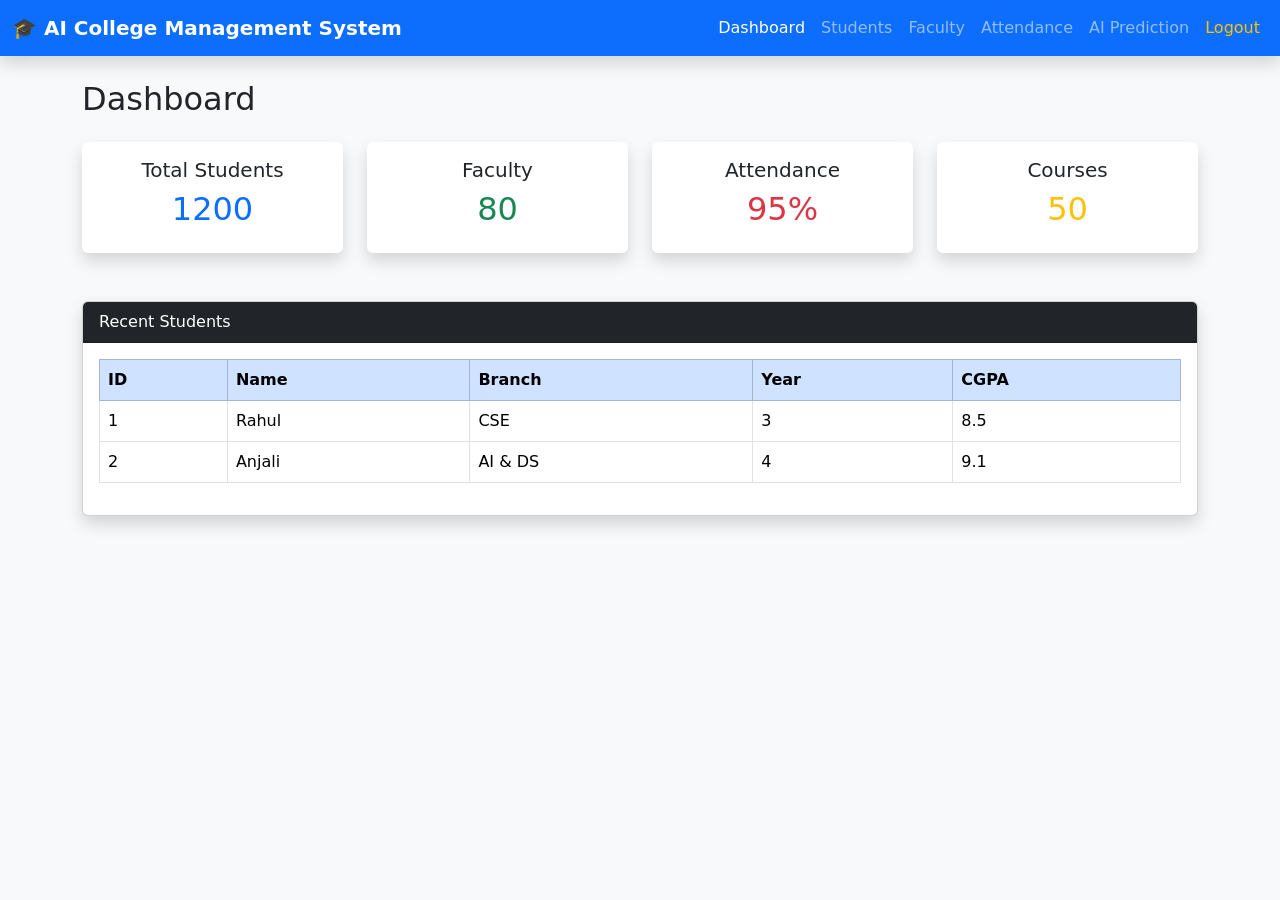
==== templates/dashboard.html @ bec88992 "Added AI College Management System HTML pages" ====
<!DOCTYPE html>
<html lang="en">
<head>
    <meta charset="UTF-8">
    <meta name="viewport" content="width=device-width, initial-scale=1.0">
    <title>Dashboard | AI College Management System</title>

    <!-- Bootstrap -->
    <link href="https://cdn.jsdelivr.net/npm/bootstrap@5.3.3/dist/css/bootstrap.min.css" rel="stylesheet">

    <!-- Custom CSS -->
    <link rel="stylesheet" href="{{ url_for('static', filename='css/style.css') }}">
</head>

<body class="bg-light">

<!-- Navbar -->
<nav class="navbar navbar-expand-lg navbar-dark bg-primary shadow">
    <div class="container-fluid">

        <a class="navbar-brand fw-bold" href="#">
            🎓 AI College Management System
        </a>

        <button class="navbar-toggler" data-bs-toggle="collapse" data-bs-target="#menu">
            <span class="navbar-toggler-icon"></span>
        </button>

        <div class="collapse navbar-collapse" id="menu">

            <ul class="navbar-nav ms-auto">

                <li class="nav-item">
                    <a class="nav-link active" href="/dashboard">Dashboard</a>
                </li>

                <li class="nav-item">
                    <a class="nav-link" href="/students">Students</a>
                </li>

                <li class="nav-item">
                    <a class="nav-link" href="/faculty">Faculty</a>
                </li>

                <li class="nav-item">
                    <a class="nav-link" href="/attendance">Attendance</a>
                </li>

                <li class="nav-item">
                    <a class="nav-link" href="/prediction">AI Prediction</a>
                </li>

                <li class="nav-item">
                    <a class="nav-link text-warning" href="/login">Logout</a>
                </li>

            </ul>

        </div>

    </div>
</nav>


<div class="container mt-4">

    <h2 class="mb-4">
        Dashboard
    </h2>

    <!-- Statistics -->

    <div class="row">

        <div class="col-md-3">

            <div class="card shadow border-0 text-center">

                <div class="card-body">

                    <h5>Total Students</h5>

                    <h2 class="text-primary">
                        1200
                    </h2>

                </div>

            </div>

        </div>


        <div class="col-md-3">

            <div class="card shadow border-0 text-center">

                <div class="card-body">

                    <h5>Faculty</h5>

                    <h2 class="text-success">
                        80
                    </h2>

                </div>

            </div>

        </div>


        <div class="col-md-3">

            <div class="card shadow border-0 text-center">

                <div class="card-body">

                    <h5>Attendance</h5>

                    <h2 class="text-danger">
                        95%
                    </h2>

                </div>

            </div>

        </div>


        <div class="col-md-3">

            <div class="card shadow border-0 text-center">

                <div class="card-body">

                    <h5>Courses</h5>

                    <h2 class="text-warning">
                        50
                    </h2>

                </div>

            </div>

        </div>

    </div>

    <!-- Recent Students -->

    <div class="card mt-5 shadow">

        <div class="card-header bg-dark text-white">

            Recent Students

        </div>

        <div class="card-body">

            <table class="table table-bordered table-hover">

                <thead class="table-primary">

                    <tr>

                        <th>ID</th>

                        <th>Name</th>

                        <th>Branch</th>

                        <th>Year</th>

                        <th>CGPA</th>

                    </tr>

                </thead>

                <tbody>

                    <tr>

                        <td>1</td>

                        <td>Rahul</td>

                        <td>CSE</td>

                        <td>3</td>

                        <td>8.5</td>

                    </tr>

                    <tr>

                        <td>2</td>

                        <td>Anjali</td>

                        <td>AI & DS</td>

                        <td>4</td>

                        <td>9.1</td>

                    </tr>

                </tbody>

            </table>

        </div>

    </div>

</div>


<script src="https://cdn.jsdelivr.net/npm/bootstrap@5.3.3/dist/js/bootstrap.bundle.min.js"></script>

</body>
</html>
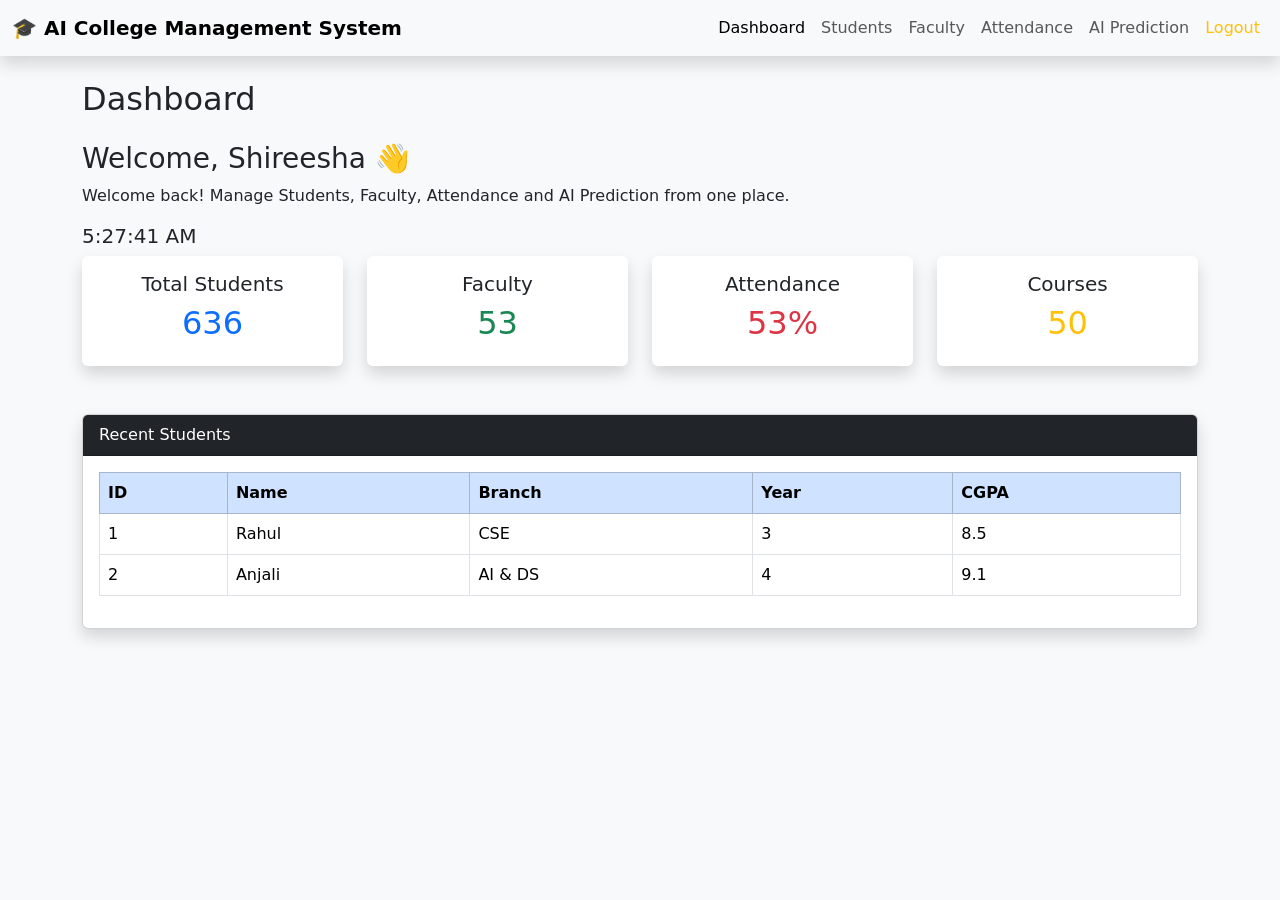
==== commit 43cde8c3: "Improved Home Page UI and Dashboard" ====
--- a/templates/dashboard.html
+++ b/templates/dashboard.html
@@ -15,7 +15,7 @@
 <body class="bg-light">
 
 <!-- Navbar -->
-<nav class="navbar navbar-expand-lg navbar-dark bg-primary shadow">
+<nav class="navbar navbar-expand-lg shadow custom-navbar">
     <div class="container-fluid">
 
         <a class="navbar-brand fw-bold" href="#">
@@ -68,6 +68,18 @@
         Dashboard
     </h2>
 
+    <div class="welcome-box">
+
+    <h3>Welcome, Shireesha 👋</h3>
+
+    <p>
+        Welcome back! Manage Students, Faculty, Attendance and AI Prediction from one place.
+    </p>
+
+    <h5 id="clock"></h5>
+
+</div>
+
     <!-- Statistics -->
 
     <div class="row">
@@ -80,8 +92,27 @@
 
                     <h5>Total Students</h5>
 
-                    <h2 class="text-primary">
-                        1200
+                   <h2 class="text-primary">
+<span class="counter" data-target="1200">0</span>
+</h2>
+
+                </div>
+
+            </div>
+
+        </div>
+
+
+        <div class="col-md-3">
+
+            <div class="card shadow border-0 text-center">
+
+                <div class="card-body">
+
+                    <h5>Faculty</h5>
+
+                    <h2 class="text-success">
+                        <span class="counter" data-target="80">0</span>
                     </h2>
 
                 </div>
@@ -97,10 +128,10 @@
 
                 <div class="card-body">
 
-                    <h5>Faculty</h5>
-
-                    <h2 class="text-success">
-                        80
+                    <h5>Attendance</h5>
+
+                    <h2 class="text-danger">
+                        <span class="counter" data-target="95">0</span>%
                     </h2>
 
                 </div>
@@ -116,10 +147,10 @@
 
                 <div class="card-body">
 
-                    <h5>Attendance</h5>
-
-                    <h2 class="text-danger">
-                        95%
+                    <h5>Courses</h5>
+
+                    <h2 class="text-warning">
+                        <span class="counter" data-target="50">0</span>
                     </h2>
 
                 </div>
@@ -128,25 +159,6 @@
 
         </div>
 
-
-        <div class="col-md-3">
-
-            <div class="card shadow border-0 text-center">
-
-                <div class="card-body">
-
-                    <h5>Courses</h5>
-
-                    <h2 class="text-warning">
-                        50
-                    </h2>
-
-                </div>
-
-            </div>
-
-        </div>
-
     </div>
 
     <!-- Recent Students -->
@@ -222,7 +234,58 @@
 </div>
 
 
+<script>
+
+function updateClock(){
+
+const now = new Date();
+
+document.getElementById("clock").innerHTML =
+now.toLocaleTimeString();
+
+}
+
+setInterval(updateClock,1000);
+
+updateClock();
+
+const counters=document.querySelectorAll(".counter");
+
+counters.forEach(counter=>{
+
+const update=()=>{
+
+const target=+counter.dataset.target;
+
+const current=+counter.innerText;
+
+const increment=target/100;
+
+if(current<target){
+
+counter.innerText=Math.ceil(current+increment);
+
+setTimeout(update,20);
+
+}
+
+else{
+
+counter.innerText=target;
+
+}
+
+}
+
+update();
+
+});
+
+</script>
+
 <script src="https://cdn.jsdelivr.net/npm/bootstrap@5.3.3/dist/js/bootstrap.bundle.min.js"></script>
+
+</body>
 
 </body>
 </html>
